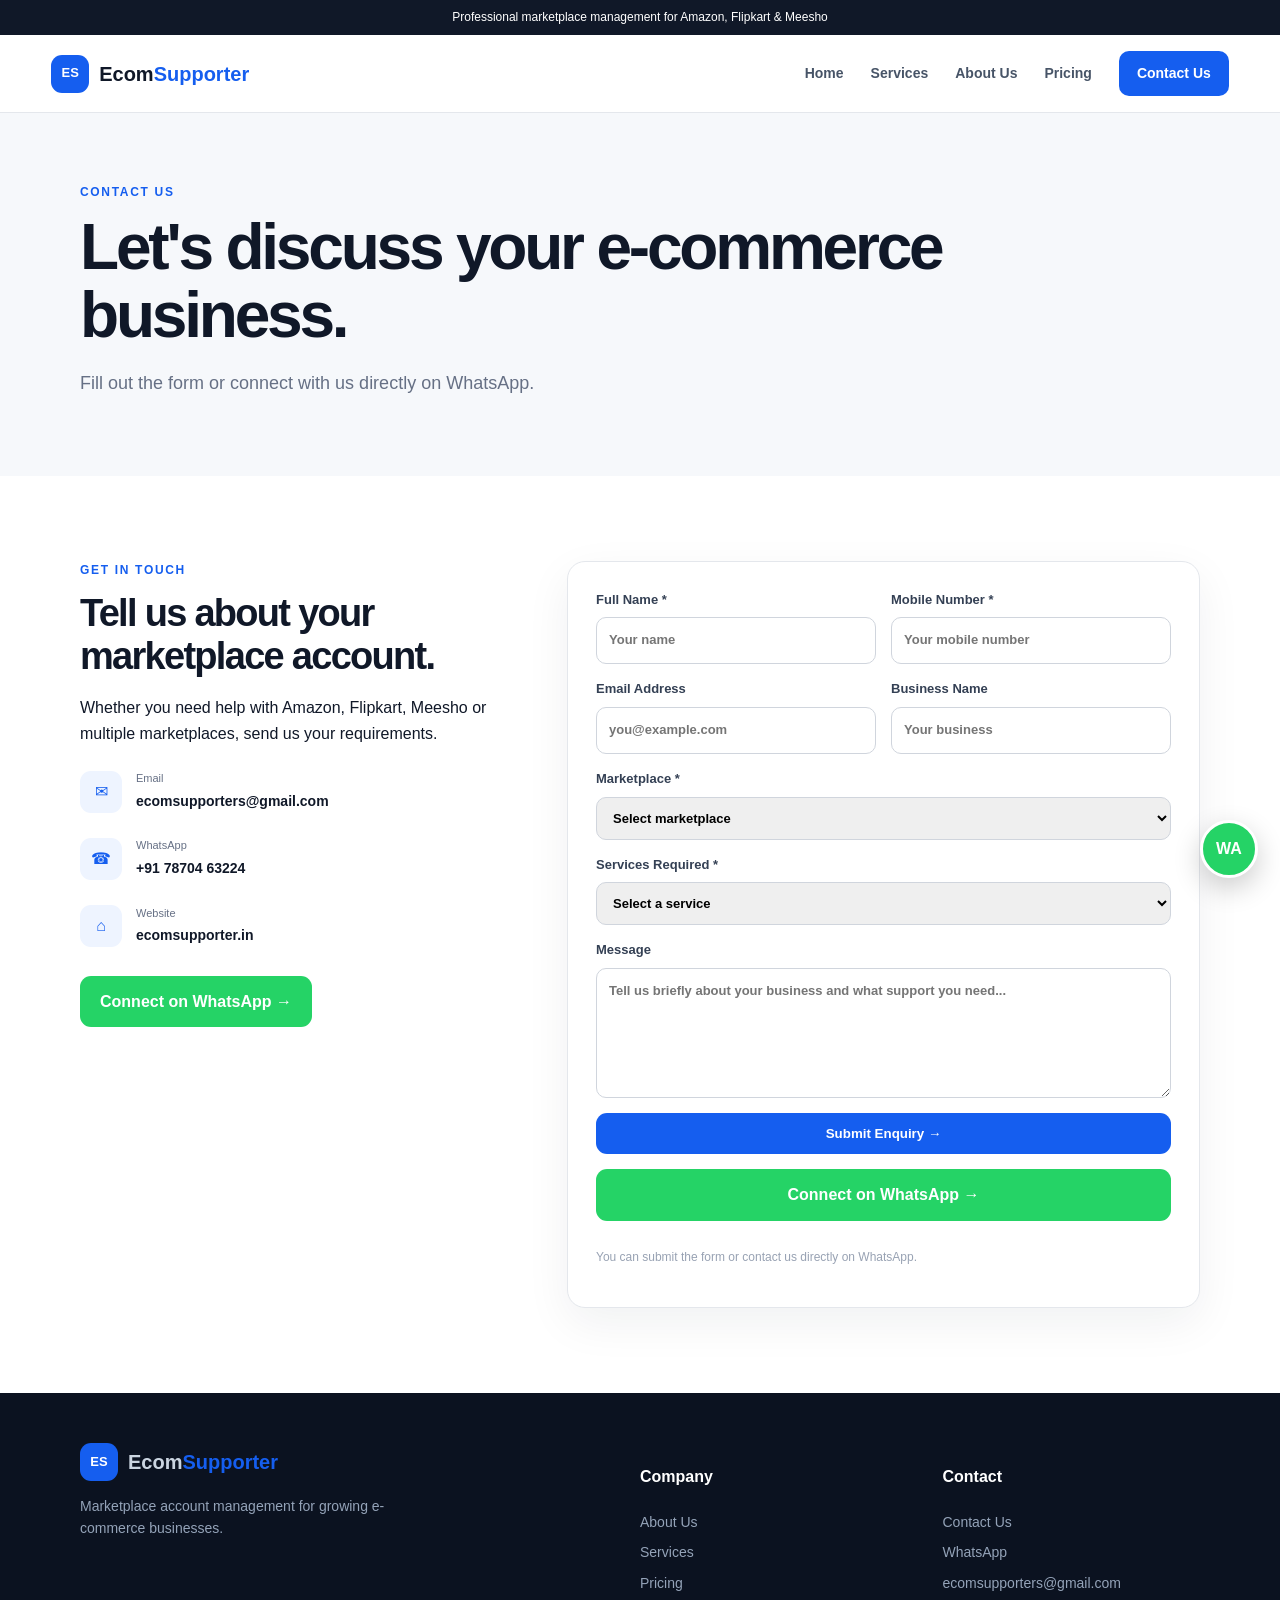
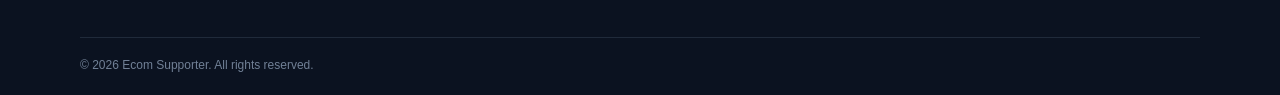
==== contact.html @ 0547b573 "Add contact page and enquiry form" ====
<!DOCTYPE html><html lang="en"><head><meta charset="UTF-8"><meta name="viewport" content="width=device-width,initial-scale=1"><title>Contact Us | Ecom Supporter</title><link rel="stylesheet" href="style.css"></head><body><div class="topbar">Professional marketplace management for Amazon, Flipkart & Meesho</div><header class="site-header"><a class="brand" href="index.html"><span class="brand-mark">ES</span><span>Ecom<span>Supporter</span></span></a><button class="menu-toggle">☰</button><nav class="nav"><a href="index.html">Home</a><a href="services.html">Services</a><a href="about.html">About Us</a><a href="pricing.html">Pricing</a><a class="active nav-cta" href="contact.html">Contact Us</a></nav></header><main><section class="page-hero"><div class="container"><div class="eyebrow">CONTACT US</div><h1>Let's discuss your e-commerce business.</h1><p>Fill out the form or connect with us directly on WhatsApp.</p></div></section><section class="section"><div class="container contact-grid"><div class="contact-info"><div class="eyebrow">GET IN TOUCH</div><h2>Tell us about your marketplace account.</h2><p>Whether you need help with Amazon, Flipkart, Meesho or multiple marketplaces, send us your requirements.</p><div class="contact-item"><span>✉</span><div><small>Email</small><strong>ecomsupporters@gmail.com</strong></div></div><div class="contact-item"><span>☎</span><div><small>WhatsApp</small><strong>+91 78704 63224</strong></div></div><div class="contact-item"><span>⌂</span><div><small>Website</small><strong>ecomsupporter.in</strong></div></div><a class="btn btn-whatsapp" style="margin-top:28px" href="https://wa.me/917870463224?text=Hello%20Ecom%20Supporter%2C%20I%20would%20like%20to%20discuss%20my%20e-commerce%20business." target="_blank">Connect on WhatsApp →</a></div><div class="form-card"><form action="https://formsubmit.co/ecomsupporters@gmail.com" method="POST"><input type="hidden" name="_subject" value="New Ecom Supporter Website Enquiry"><input type="hidden" name="_captcha" value="false"><input type="hidden" name="_template" value="table"><input type="hidden" name="_next" value="https://ecomsupporter.in/thank-you.html"><div class="form-row"><label>Full Name *<input type="text" name="name" required placeholder="Your name"></label><label>Mobile Number *<input type="tel" name="phone" required placeholder="Your mobile number"></label></div><div class="form-row"><label>Email Address<input type="email" name="email" placeholder="you@example.com"></label><label>Business Name<input type="text" name="business" placeholder="Your business"></label></div><label>Marketplace *<select name="marketplace" required><option value="">Select marketplace</option><option>Amazon</option><option>Flipkart</option><option>Meesho</option><option>Multiple Marketplaces</option></select></label><label>Services Required *<select name="service" required><option value="">Select a service</option><option>Account Management</option><option>Product Listing</option><option>Catalog Management</option><option>Inventory & Order Management</option><option>Account Health / Policy Support</option><option>Multiple Services</option><option>Other</option></select></label><label>Message<textarea name="message" required placeholder="Tell us briefly about your business and what support you need..."></textarea></label><button class="btn btn-primary full" type="submit">Submit Enquiry →</button><a class="btn btn-whatsapp full" href="https://wa.me/917870463224?text=Hello%20Ecom%20Supporter%2C%20I%20would%20like%20help%20with%20my%20e-commerce%20account." target="_blank">Connect on WhatsApp →</a><p class="form-note">You can submit the form or contact us directly on WhatsApp.</p></form></div></div></section></main><a class="floating-wa" href="https://wa.me/917870463224" target="_blank">WA</a><footer class="footer"><div class="container footer-grid"><div><a class="brand" href="index.html"><span class="brand-mark">ES</span><span>Ecom<span>Supporter</span></span></a><p>Marketplace account management for growing e-commerce businesses.</p></div><div><h4>Company</h4><a href="about.html">About Us</a><a href="services.html">Services</a><a href="pricing.html">Pricing</a></div><div><h4>Contact</h4><a href="contact.html">Contact Us</a><a href="https://wa.me/917870463224">WhatsApp</a><a href="mailto:ecomsupporters@gmail.com">ecomsupporters@gmail.com</a></div></div><div class="container copyright">© 2026 Ecom Supporter. All rights reserved.</div></footer><script src="script.js"></script></body></html>
---- style.css ----
*{box-sizing:border-box}body{margin:0;font-family:Arial,sans-serif;color:#101828;line-height:1.6}a{text-decoration:none;color:inherit}.container{width:min(1120px,92%);margin:auto}.topbar{background:#101828;color:#fff;text-align:center;font-size:12px;padding:8px}.site-header{height:78px;border-bottom:1px solid #e4e7ec;display:flex;align-items:center;justify-content:space-between;padding:0 4%;position:sticky;top:0;background:#fff;z-index:10}.brand{display:flex;align-items:center;gap:10px;font-size:20px;font-weight:800}.brand-mark{width:38px;height:38px;border-radius:11px;background:#155eef;color:#fff;display:grid;place-items:center;font-size:13px}.brand>span:last-child>span{color:#155eef}.nav{display:flex;gap:27px;align-items:center;font-size:14px;font-weight:700}.nav a{color:#475467}.nav a.active,.nav a:hover{color:#155eef}.nav-cta{background:#155eef!important;color:#fff!important;padding:11px 18px;border-radius:10px}.menu-toggle{display:none;border:0;background:none;font-size:24px}.hero{padding:90px 0;background:linear-gradient(135deg,#fbfcff,#eef4ff)}.hero-grid{display:grid;grid-template-columns:1.1fr .9fr;gap:65px;align-items:center}.eyebrow{font-size:12px;font-weight:800;letter-spacing:.14em;color:#155eef;margin-bottom:12px}.hero h1,.page-hero h1{font-size:clamp(42px,5vw,65px);line-height:1.05;letter-spacing:-.05em;margin:0 0 20px}.hero h1 span{color:#155eef}.hero-copy{font-size:18px;color:#667085}.hero-actions{display:flex;gap:12px;margin:28px 0}.btn{display:inline-flex;align-items:center;justify-content:center;border:0;border-radius:11px;padding:13px 20px;font-weight:750;cursor:pointer}.btn-primary{background:#155eef;color:#fff}.btn-whatsapp{background:#25d366;color:#fff}.btn-light{background:#fff;color:#101828}.hero-card,.service-card,.price-card,.value-card,.platform-block,.form-card{background:#fff;border:1px solid #e4e7ec;border-radius:18px;padding:28px;box-shadow:0 15px 45px #10182810}.dashboard-head{font-weight:750;padding-bottom:18px;border-bottom:1px solid #e4e7ec}.status-dot{display:inline-block;width:8px;height:8px;background:#12b76a;border-radius:50%;margin-right:8px}.mini-stat{display:flex;justify-content:space-between;padding:17px 0;border-bottom:1px solid #f0f2f5;color:#475467}.mini-stat strong{color:#12b76a}.growth-box{margin-top:18px;background:#eef4ff;border-radius:14px;padding:17px}.growth-box span{display:block;color:#155eef;font-size:12px;font-weight:700}.trust-row{display:flex;gap:25px;margin-top:32px}.trust-row div{border-left:2px solid #dbe5ff;padding-left:12px}.trust-row strong,.trust-row small{display:block}.trust-row small{color:#667085;font-size:11px}.section{padding:85px 0}.light{background:#f6f8fb}.section-heading{max-width:720px;margin-bottom:42px}.centered{text-align:center;margin-left:auto;margin-right:auto}.section h2{font-size:clamp(30px,4vw,44px);line-height:1.12;letter-spacing:-.045em;margin:0 0 15px}.section-heading p,.service-card p,.two-col p,.value-card p{color:#667085}.service-grid,.pricing-grid,.value-grid{display:grid;grid-template-columns:repeat(3,1fr);gap:20px}.icon,.platform-logo{width:50px;height:50px;border-radius:13px;background:#eef4ff;color:#155eef;display:grid;place-items:center;font-size:12px;font-weight:900}.service-card h3{font-size:22px;margin:18px 0 8px}.service-card a,.text-link{color:#155eef;font-weight:750;font-size:14px}.two-col{display:grid;grid-template-columns:1fr 1fr;gap:75px;align-items:center}.check-list{display:grid;gap:18px}.check-list>div{display:flex;gap:13px}.check-list>div>span{width:28px;height:28px;flex:none;background:#e9f8ef;color:#079455;border-radius:50%;display:grid;place-items:center;font-weight:900}.check-list p{margin:3px 0;color:#667085;font-size:14px}.cta-section{padding:65px 0}.cta-box{background:#101828;color:#fff;border-radius:23px;padding:45px 52px;display:flex;align-items:center;justify-content:space-between;gap:30px}.cta-box h2{font-size:34px;line-height:1.15;margin:0 0 8px}.cta-box p{color:#b9c3d3;margin:0}.page-hero{padding:70px 0 60px;background:#f6f8fb}.page-hero p{font-size:18px;color:#667085;max-width:700px}.platform-block{margin-bottom:20px}.platform-title{display:flex;gap:16px;align-items:center;margin-bottom:25px}.platform-title h2{margin:0;font-size:28px}.service-list{display:grid;grid-template-columns:repeat(3,1fr);gap:10px}.service-list div{background:#f6f8fb;padding:13px;border-radius:10px;font-size:14px;font-weight:600}.about-panel{text-align:center;background:#eef4ff;border-radius:22px;padding:50px}.big-mark{width:90px;height:90px;background:#155eef;color:#fff;border-radius:24px;display:grid;place-items:center;margin:auto;font-size:25px;font-weight:900}.value-card span{color:#155eef;font-size:12px;font-weight:900}.value-card h3{font-size:22px}.price-card{position:relative}.price-card.featured{border:2px solid #155eef}.popular{position:absolute;right:18px;top:18px;background:#eaf0ff;color:#155eef;font-size:10px;font-weight:900;padding:5px 9px;border-radius:20px}.price-card h2{font-size:27px;margin:18px 0 3px}.price{font-size:36px;font-weight:850;margin:0 0 18px}.price span{font-size:13px;color:#667085;font-weight:500}.price-card ul{list-style:none;padding:0}.price-card li{padding:9px 0;border-top:1px solid #f0f2f5;color:#475467;font-size:14px}.price-card li:before{content:'✓';color:#12b76a;font-weight:900;margin-right:8px}.full{width:100%}.pricing-note,.form-note{color:#98a2b3;font-size:12px}.contact-grid{display:grid;grid-template-columns:.8fr 1.2fr;gap:65px}.contact-info h2{font-size:38px;line-height:1.15;margin:0 0 14px}.contact-item{display:flex;gap:14px;align-items:center;margin-top:24px}.contact-item>span{width:42px;height:42px;background:#eef4ff;color:#155eef;border-radius:11px;display:grid;place-items:center}.contact-item small{display:block;color:#667085;font-size:11px}.contact-item strong{font-size:14px}form{display:grid;gap:15px}label{font-size:13px;font-weight:700;color:#344054}input,select,textarea{width:100%;display:block;margin-top:7px;padding:12px;border:1px solid #d0d5dd;border-radius:10px;font:inherit}textarea{min-height:130px;resize:vertical}.form-row{display:grid;grid-template-columns:1fr 1fr;gap:15px}.footer{background:#0b1220;color:#cbd5e1;padding:50px 0 20px}.footer-grid{display:grid;grid-template-columns:2fr 1fr 1fr;gap:45px}.footer h4{color:#fff}.footer-grid>div>a:not(.brand){display:block;margin:8px 0;color:#94a3b8;font-size:14px}.footer p{color:#94a3b8;font-size:14px;max-width:330px}.copyright{border-top:1px solid #202a3a;margin-top:35px;padding-top:18px;color:#718096;font-size:12px}.floating-wa{position:fixed;right:22px;bottom:22px;width:58px;height:58px;border-radius:50%;background:#25d366;color:#fff;display:grid;place-items:center;font-weight:900;box-shadow:0 10px 28px #0003;z-index:50;border:3px solid #fff}.thankyou{text-align:center;padding:120px 0}.success-icon{width:72px;height:72px;background:#e9f8ef;color:#079455;border-radius:50%;display:grid;place-items:center;margin:auto;font-size:30px;font-weight:900}.thankyou h1{font-size:48px}@media(max-width:800px){.site-header{padding:0 4%}.menu-toggle{display:block}.nav{display:none;position:absolute;top:78px;left:0;right:0;background:#fff;padding:15px 5%;flex-direction:column;align-items:stretch;border-bottom:1px solid #e4e7ec}.nav.open{display:flex}.nav a{padding:10px}.hero-grid,.two-col,.contact-grid{grid-template-columns:1fr}.service-grid,.pricing-grid,.value-grid{grid-template-columns:1fr}.service-list{grid-template-columns:1fr 1fr}.hero{padding:55px 0}.hero-actions{flex-wrap:wrap}.cta-box{display:block;padding:35px 25px}.cta-box .btn{margin-top:22px}.footer-grid{grid-template-columns:1fr 1fr}.form-row{grid-template-columns:1fr}}@media(max-width:500px){.hero h1,.page-hero h1{font-size:38px}.service-list,.footer-grid{grid-template-columns:1fr}.hero-actions{flex-direction:column}.hero-actions .btn{width:100%}.section{padding:65px 0}.contact-info h2{font-size:31px}.form-card{padding:22px}}
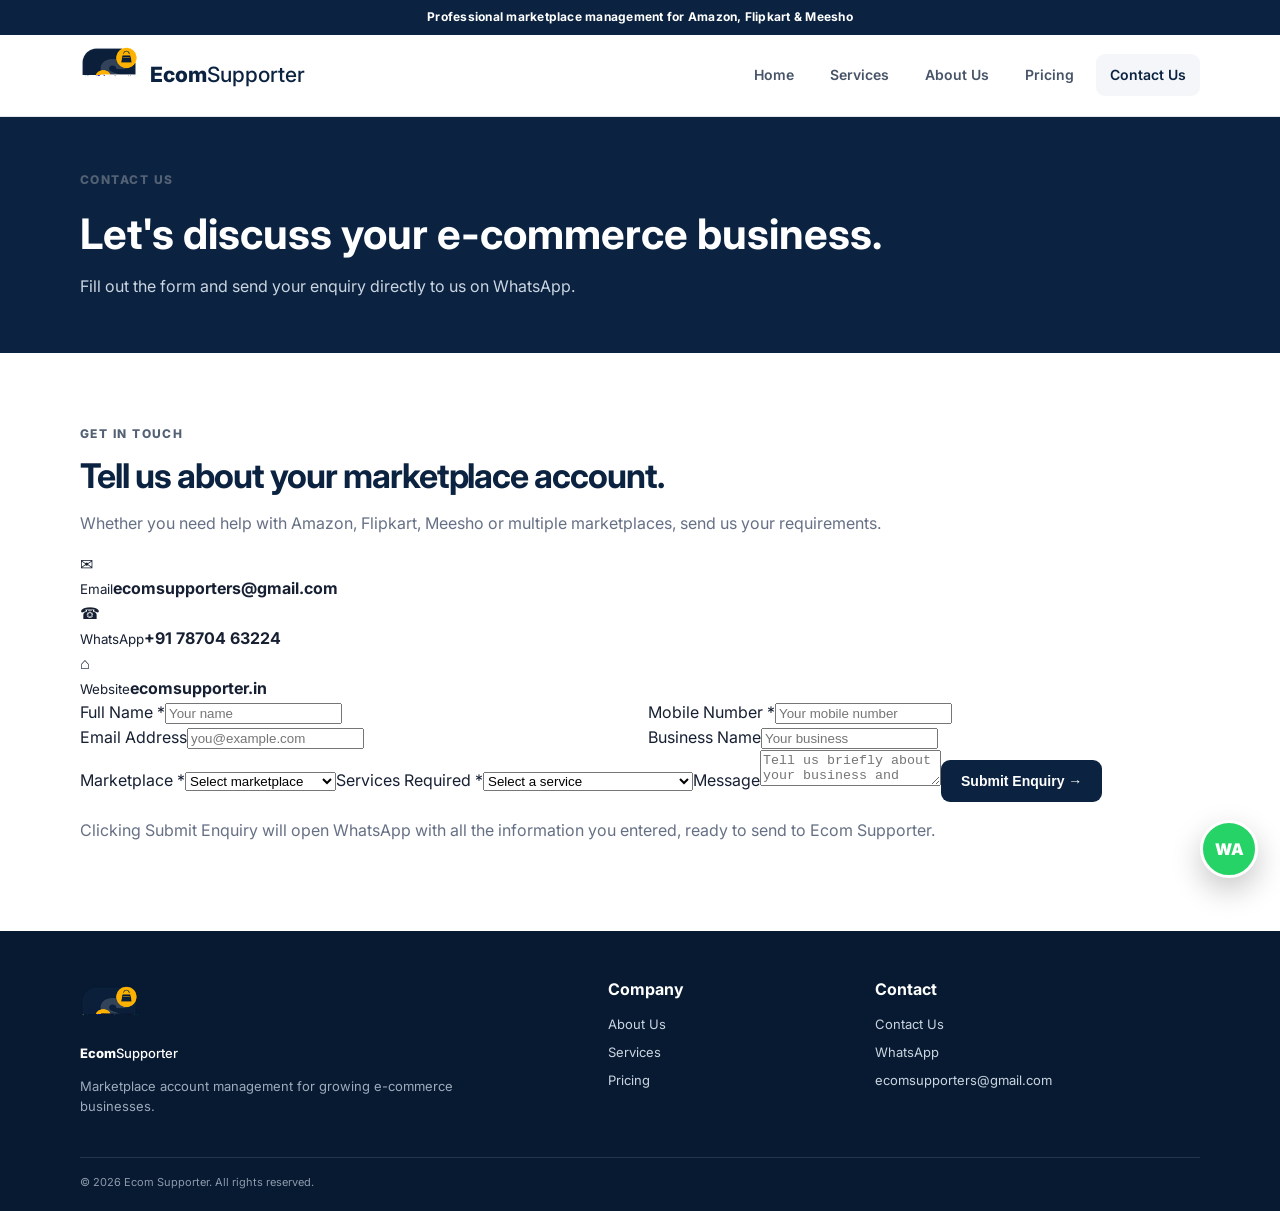
==== commit 80722546: "Fix contact enquiry to send form details via WhatsApp" ====
--- a/contact.html
+++ b/contact.html
@@ -1 +1 @@
-<!DOCTYPE html><html lang="en"><head><meta charset="UTF-8"><meta name="viewport" content="width=device-width,initial-scale=1"><title>Contact Us | Ecom Supporter</title><link rel="stylesheet" href="style.css"></head><body><div class="topbar">Professional marketplace management for Amazon, Flipkart & Meesho</div><header class="site-header"><a class="brand" href="index.html"><span class="brand-mark">ES</span><span>Ecom<span>Supporter</span></span></a><button class="menu-toggle">☰</button><nav class="nav"><a href="index.html">Home</a><a href="services.html">Services</a><a href="about.html">About Us</a><a href="pricing.html">Pricing</a><a class="active nav-cta" href="contact.html">Contact Us</a></nav></header><main><section class="page-hero"><div class="container"><div class="eyebrow">CONTACT US</div><h1>Let's discuss your e-commerce business.</h1><p>Fill out the form or connect with us directly on WhatsApp.</p></div></section><section class="section"><div class="container contact-grid"><div class="contact-info"><div class="eyebrow">GET IN TOUCH</div><h2>Tell us about your marketplace account.</h2><p>Whether you need help with Amazon, Flipkart, Meesho or multiple marketplaces, send us your requirements.</p><div class="contact-item"><span>✉</span><div><small>Email</small><strong>ecomsupporters@gmail.com</strong></div></div><div class="contact-item"><span>☎</span><div><small>WhatsApp</small><strong>+91 78704 63224</strong></div></div><div class="contact-item"><span>⌂</span><div><small>Website</small><strong>ecomsupporter.in</strong></div></div><a class="btn btn-whatsapp" style="margin-top:28px" href="https://wa.me/917870463224?text=Hello%20Ecom%20Supporter%2C%20I%20would%20like%20to%20discuss%20my%20e-commerce%20business." target="_blank">Connect on WhatsApp →</a></div><div class="form-card"><form action="https://formsubmit.co/ecomsupporters@gmail.com" method="POST"><input type="hidden" name="_subject" value="New Ecom Supporter Website Enquiry"><input type="hidden" name="_captcha" value="false"><input type="hidden" name="_template" value="table"><input type="hidden" name="_next" value="https://ecomsupporter.in/thank-you.html"><div class="form-row"><label>Full Name *<input type="text" name="name" required placeholder="Your name"></label><label>Mobile Number *<input type="tel" name="phone" required placeholder="Your mobile number"></label></div><div class="form-row"><label>Email Address<input type="email" name="email" placeholder="you@example.com"></label><label>Business Name<input type="text" name="business" placeholder="Your business"></label></div><label>Marketplace *<select name="marketplace" required><option value="">Select marketplace</option><option>Amazon</option><option>Flipkart</option><option>Meesho</option><option>Multiple Marketplaces</option></select></label><label>Services Required *<select name="service" required><option value="">Select a service</option><option>Account Management</option><option>Product Listing</option><option>Catalog Management</option><option>Inventory & Order Management</option><option>Account Health / Policy Support</option><option>Multiple Services</option><option>Other</option></select></label><label>Message<textarea name="message" required placeholder="Tell us briefly about your business and what support you need..."></textarea></label><button class="btn btn-primary full" type="submit">Submit Enquiry →</button><a class="btn btn-whatsapp full" href="https://wa.me/917870463224?text=Hello%20Ecom%20Supporter%2C%20I%20would%20like%20help%20with%20my%20e-commerce%20account." target="_blank">Connect on WhatsApp →</a><p class="form-note">You can submit the form or contact us directly on WhatsApp.</p></form></div></div></section></main><a class="floating-wa" href="https://wa.me/917870463224" target="_blank">WA</a><footer class="footer"><div class="container footer-grid"><div><a class="brand" href="index.html"><span class="brand-mark">ES</span><span>Ecom<span>Supporter</span></span></a><p>Marketplace account management for growing e-commerce businesses.</p></div><div><h4>Company</h4><a href="about.html">About Us</a><a href="services.html">Services</a><a href="pricing.html">Pricing</a></div><div><h4>Contact</h4><a href="contact.html">Contact Us</a><a href="https://wa.me/917870463224">WhatsApp</a><a href="mailto:ecomsupporters@gmail.com">ecomsupporters@gmail.com</a></div></div><div class="container copyright">© 2026 Ecom Supporter. All rights reserved.</div></footer><script src="script.js"></script></body></html>+<!DOCTYPE html><html lang="en"><head><meta charset="UTF-8"><meta name="viewport" content="width=device-width,initial-scale=1"><title>Contact Us | Ecom Supporter</title><link rel="stylesheet" href="style.css"></head><body><div class="topbar">Professional marketplace management for Amazon, Flipkart & Meesho</div><header class="site-header"><a class="brand" href="index.html"><span class="brand-mark">ES</span><span>Ecom<span>Supporter</span></span></a><button class="menu-toggle">☰</button><nav class="nav"><a href="index.html">Home</a><a href="services.html">Services</a><a href="about.html">About Us</a><a href="pricing.html">Pricing</a><a class="active nav-cta" href="contact.html">Contact Us</a></nav></header><main><section class="page-hero"><div class="container"><div class="eyebrow">CONTACT US</div><h1>Let's discuss your e-commerce business.</h1><p>Fill out the form and send your enquiry directly to us on WhatsApp.</p></div></section><section class="section"><div class="container contact-grid"><div class="contact-info"><div class="eyebrow">GET IN TOUCH</div><h2>Tell us about your marketplace account.</h2><p>Whether you need help with Amazon, Flipkart, Meesho or multiple marketplaces, send us your requirements.</p><div class="contact-item"><span>✉</span><div><small>Email</small><strong>ecomsupporters@gmail.com</strong></div></div><div class="contact-item"><span>☎</span><div><small>WhatsApp</small><strong>+91 78704 63224</strong></div></div><div class="contact-item"><span>⌂</span><div><small>Website</small><strong>ecomsupporter.in</strong></div></div></div><div class="form-card"><form id="enquiryForm"><div class="form-row"><label>Full Name *<input type="text" name="name" required placeholder="Your name"></label><label>Mobile Number *<input type="tel" name="phone" required placeholder="Your mobile number"></label></div><div class="form-row"><label>Email Address<input type="email" name="email" placeholder="you@example.com"></label><label>Business Name<input type="text" name="business" placeholder="Your business"></label></div><label>Marketplace *<select name="marketplace" required><option value="">Select marketplace</option><option>Amazon</option><option>Flipkart</option><option>Meesho</option><option>Multiple Marketplaces</option></select></label><label>Services Required *<select name="service" required><option value="">Select a service</option><option>Account Management</option><option>Product Listing</option><option>Catalog Management</option><option>Inventory & Order Management</option><option>Account Health / Policy Support</option><option>Multiple Services</option><option>Other</option></select></label><label>Message<textarea name="message" required placeholder="Tell us briefly about your business and what support you need..."></textarea></label><button class="btn btn-primary full" type="submit">Submit Enquiry →</button><p class="form-note">Clicking Submit Enquiry will open WhatsApp with all the information you entered, ready to send to Ecom Supporter.</p><p id="formStatus" class="form-status" aria-live="polite"></p></form></div></div></section></main><a class="floating-wa" href="https://wa.me/917870463224" target="_blank" rel="noopener">WA</a><footer class="footer"><div class="container footer-grid"><div><a class="brand" href="index.html"><span class="brand-mark">ES</span><span>Ecom<span>Supporter</span></span></a><p>Marketplace account management for growing e-commerce businesses.</p></div><div><h4>Company</h4><a href="about.html">About Us</a><a href="services.html">Services</a><a href="pricing.html">Pricing</a></div><div><h4>Contact</h4><a href="contact.html">Contact Us</a><a href="https://wa.me/917870463224">WhatsApp</a><a href="mailto:ecomsupporters@gmail.com">ecomsupporters@gmail.com</a></div></div><div class="container copyright">© 2026 Ecom Supporter. All rights reserved.</div></footer><script src="script.js"></script></body></html>
--- a/style.css
+++ b/style.css
@@ -1 +1,4 @@
-*{box-sizing:border-box}body{margin:0;font-family:Arial,sans-serif;color:#101828;line-height:1.6}a{text-decoration:none;color:inherit}.container{width:min(1120px,92%);margin:auto}.topbar{background:#101828;color:#fff;text-align:center;font-size:12px;padding:8px}.site-header{height:78px;border-bottom:1px solid #e4e7ec;display:flex;align-items:center;justify-content:space-between;padding:0 4%;position:sticky;top:0;background:#fff;z-index:10}.brand{display:flex;align-items:center;gap:10px;font-size:20px;font-weight:800}.brand-mark{width:38px;height:38px;border-radius:11px;background:#155eef;color:#fff;display:grid;place-items:center;font-size:13px}.brand>span:last-child>span{color:#155eef}.nav{display:flex;gap:27px;align-items:center;font-size:14px;font-weight:700}.nav a{color:#475467}.nav a.active,.nav a:hover{color:#155eef}.nav-cta{background:#155eef!important;color:#fff!important;padding:11px 18px;border-radius:10px}.menu-toggle{display:none;border:0;background:none;font-size:24px}.hero{padding:90px 0;background:linear-gradient(135deg,#fbfcff,#eef4ff)}.hero-grid{display:grid;grid-template-columns:1.1fr .9fr;gap:65px;align-items:center}.eyebrow{font-size:12px;font-weight:800;letter-spacing:.14em;color:#155eef;margin-bottom:12px}.hero h1,.page-hero h1{font-size:clamp(42px,5vw,65px);line-height:1.05;letter-spacing:-.05em;margin:0 0 20px}.hero h1 span{color:#155eef}.hero-copy{font-size:18px;color:#667085}.hero-actions{display:flex;gap:12px;margin:28px 0}.btn{display:inline-flex;align-items:center;justify-content:center;border:0;border-radius:11px;padding:13px 20px;font-weight:750;cursor:pointer}.btn-primary{background:#155eef;color:#fff}.btn-whatsapp{background:#25d366;color:#fff}.btn-light{background:#fff;color:#101828}.hero-card,.service-card,.price-card,.value-card,.platform-block,.form-card{background:#fff;border:1px solid #e4e7ec;border-radius:18px;padding:28px;box-shadow:0 15px 45px #10182810}.dashboard-head{font-weight:750;padding-bottom:18px;border-bottom:1px solid #e4e7ec}.status-dot{display:inline-block;width:8px;height:8px;background:#12b76a;border-radius:50%;margin-right:8px}.mini-stat{display:flex;justify-content:space-between;padding:17px 0;border-bottom:1px solid #f0f2f5;color:#475467}.mini-stat strong{color:#12b76a}.growth-box{margin-top:18px;background:#eef4ff;border-radius:14px;padding:17px}.growth-box span{display:block;color:#155eef;font-size:12px;font-weight:700}.trust-row{display:flex;gap:25px;margin-top:32px}.trust-row div{border-left:2px solid #dbe5ff;padding-left:12px}.trust-row strong,.trust-row small{display:block}.trust-row small{color:#667085;font-size:11px}.section{padding:85px 0}.light{background:#f6f8fb}.section-heading{max-width:720px;margin-bottom:42px}.centered{text-align:center;margin-left:auto;margin-right:auto}.section h2{font-size:clamp(30px,4vw,44px);line-height:1.12;letter-spacing:-.045em;margin:0 0 15px}.section-heading p,.service-card p,.two-col p,.value-card p{color:#667085}.service-grid,.pricing-grid,.value-grid{display:grid;grid-template-columns:repeat(3,1fr);gap:20px}.icon,.platform-logo{width:50px;height:50px;border-radius:13px;background:#eef4ff;color:#155eef;display:grid;place-items:center;font-size:12px;font-weight:900}.service-card h3{font-size:22px;margin:18px 0 8px}.service-card a,.text-link{color:#155eef;font-weight:750;font-size:14px}.two-col{display:grid;grid-template-columns:1fr 1fr;gap:75px;align-items:center}.check-list{display:grid;gap:18px}.check-list>div{display:flex;gap:13px}.check-list>div>span{width:28px;height:28px;flex:none;background:#e9f8ef;color:#079455;border-radius:50%;display:grid;place-items:center;font-weight:900}.check-list p{margin:3px 0;color:#667085;font-size:14px}.cta-section{padding:65px 0}.cta-box{background:#101828;color:#fff;border-radius:23px;padding:45px 52px;display:flex;align-items:center;justify-content:space-between;gap:30px}.cta-box h2{font-size:34px;line-height:1.15;margin:0 0 8px}.cta-box p{color:#b9c3d3;margin:0}.page-hero{padding:70px 0 60px;background:#f6f8fb}.page-hero p{font-size:18px;color:#667085;max-width:700px}.platform-block{margin-bottom:20px}.platform-title{display:flex;gap:16px;align-items:center;margin-bottom:25px}.platform-title h2{margin:0;font-size:28px}.service-list{display:grid;grid-template-columns:repeat(3,1fr);gap:10px}.service-list div{background:#f6f8fb;padding:13px;border-radius:10px;font-size:14px;font-weight:600}.about-panel{text-align:center;background:#eef4ff;border-radius:22px;padding:50px}.big-mark{width:90px;height:90px;background:#155eef;color:#fff;border-radius:24px;display:grid;place-items:center;margin:auto;font-size:25px;font-weight:900}.value-card span{color:#155eef;font-size:12px;font-weight:900}.value-card h3{font-size:22px}.price-card{position:relative}.price-card.featured{border:2px solid #155eef}.popular{position:absolute;right:18px;top:18px;background:#eaf0ff;color:#155eef;font-size:10px;font-weight:900;padding:5px 9px;border-radius:20px}.price-card h2{font-size:27px;margin:18px 0 3px}.price{font-size:36px;font-weight:850;margin:0 0 18px}.price span{font-size:13px;color:#667085;font-weight:500}.price-card ul{list-style:none;padding:0}.price-card li{padding:9px 0;border-top:1px solid #f0f2f5;color:#475467;font-size:14px}.price-card li:before{content:'✓';color:#12b76a;font-weight:900;margin-right:8px}.full{width:100%}.pricing-note,.form-note{color:#98a2b3;font-size:12px}.contact-grid{display:grid;grid-template-columns:.8fr 1.2fr;gap:65px}.contact-info h2{font-size:38px;line-height:1.15;margin:0 0 14px}.contact-item{display:flex;gap:14px;align-items:center;margin-top:24px}.contact-item>span{width:42px;height:42px;background:#eef4ff;color:#155eef;border-radius:11px;display:grid;place-items:center}.contact-item small{display:block;color:#667085;font-size:11px}.contact-item strong{font-size:14px}form{display:grid;gap:15px}label{font-size:13px;font-weight:700;color:#344054}input,select,textarea{width:100%;display:block;margin-top:7px;padding:12px;border:1px solid #d0d5dd;border-radius:10px;font:inherit}textarea{min-height:130px;resize:vertical}.form-row{display:grid;grid-template-columns:1fr 1fr;gap:15px}.footer{background:#0b1220;color:#cbd5e1;padding:50px 0 20px}.footer-grid{display:grid;grid-template-columns:2fr 1fr 1fr;gap:45px}.footer h4{color:#fff}.footer-grid>div>a:not(.brand){display:block;margin:8px 0;color:#94a3b8;font-size:14px}.footer p{color:#94a3b8;font-size:14px;max-width:330px}.copyright{border-top:1px solid #202a3a;margin-top:35px;padding-top:18px;color:#718096;font-size:12px}.floating-wa{position:fixed;right:22px;bottom:22px;width:58px;height:58px;border-radius:50%;background:#25d366;color:#fff;display:grid;place-items:center;font-weight:900;box-shadow:0 10px 28px #0003;z-index:50;border:3px solid #fff}.thankyou{text-align:center;padding:120px 0}.success-icon{width:72px;height:72px;background:#e9f8ef;color:#079455;border-radius:50%;display:grid;place-items:center;margin:auto;font-size:30px;font-weight:900}.thankyou h1{font-size:48px}@media(max-width:800px){.site-header{padding:0 4%}.menu-toggle{display:block}.nav{display:none;position:absolute;top:78px;left:0;right:0;background:#fff;padding:15px 5%;flex-direction:column;align-items:stretch;border-bottom:1px solid #e4e7ec}.nav.open{display:flex}.nav a{padding:10px}.hero-grid,.two-col,.contact-grid{grid-template-columns:1fr}.service-grid,.pricing-grid,.value-grid{grid-template-columns:1fr}.service-list{grid-template-columns:1fr 1fr}.hero{padding:55px 0}.hero-actions{flex-wrap:wrap}.cta-box{display:block;padding:35px 25px}.cta-box .btn{margin-top:22px}.footer-grid{grid-template-columns:1fr 1fr}.form-row{grid-template-columns:1fr}}@media(max-width:500px){.hero h1,.page-hero h1{font-size:38px}.service-list,.footer-grid{grid-template-columns:1fr}.hero-actions{flex-direction:column}.hero-actions .btn{width:100%}.section{padding:65px 0}.contact-info h2{font-size:31px}.form-card{padding:22px}}+@import url('https://fonts.googleapis.com/css2?family=Inter:wght@400;500;600;700;800&display=swap');
+:root{--navy:#0b2341;--navy2:#122e51;--orange:#ffb000;--blue:#2877e8;--magenta:#a91d88;--ink:#172033;--muted:#667085;--light:#f4f6fa;--line:#e5e7eb;--white:#fff}*{box-sizing:border-box}html{scroll-behavior:smooth}body{margin:0;font-family:Inter,Arial,sans-serif;color:var(--ink);background:#fff;line-height:1.55}a{text-decoration:none;color:inherit}.container{width:min(1120px,calc(100% - 36px));margin:auto}.topbar{background:var(--navy);color:#fff;text-align:center;padding:8px 16px;font-size:12px;font-weight:700;letter-spacing:.02em}.site-header{height:82px;background:#fff;border-bottom:1px solid var(--line);display:flex;align-items:center;justify-content:space-between;padding:0 max(18px,calc((100vw - 1120px)/2));position:sticky;top:0;z-index:20}.brand{display:flex;align-items:center;gap:12px;font-weight:800;font-size:21px;color:var(--navy)}.brand>span:last-child>span{font-weight:500}.brand-mark{width:58px;height:58px;border-radius:13px;background:url('ecom-supporter-icon.png') center/cover no-repeat;font-size:0;display:block;flex:0 0 auto}.nav{display:flex;align-items:center;gap:8px}.nav a{padding:10px 14px;border-radius:9px;font-size:14px;font-weight:600;color:#475467}.nav a:hover,.nav a.active{color:var(--navy);background:#f4f6fa}.nav .nav-cta{background:var(--navy);color:#fff}.nav .nav-cta:hover{background:var(--navy2);color:#fff}.menu-toggle{display:none;background:none;border:0;font-size:25px}.hero{background:linear-gradient(180deg,#fff,#f7f9fc);padding:72px 0 58px;border-bottom:1px solid var(--line)}.hero-grid{display:grid;grid-template-columns:1.15fr .85fr;gap:60px;align-items:center}.eyebrow{font-size:12px;font-weight:800;letter-spacing:.12em;color:#536174;margin-bottom:12px}.hero h1{font-size:clamp(38px,5vw,62px);line-height:1.05;letter-spacing:-.045em;margin:0;color:var(--navy)}.hero h1 span{color:var(--orange)}.hero-copy,.hero p{font-size:17px;color:var(--muted);max-width:680px;margin:22px 0 28px}.hero-actions{display:flex;gap:12px;flex-wrap:wrap}.btn{display:inline-flex;align-items:center;justify-content:center;border:0;border-radius:9px;padding:13px 20px;font-weight:800;font-size:14px;cursor:pointer}.btn-primary{background:var(--navy);color:#fff}.btn-primary:hover{background:var(--navy2)}.btn-whatsapp{background:#25d366;color:#fff}.btn-light{background:#fff;color:var(--navy)}.text-link{font-weight:800;color:var(--navy)}.hero-card{background:#fff;border:1px solid #dfe4eb;border-radius:18px;padding:24px;box-shadow:0 18px 45px rgba(11,35,65,.1)}.dashboard-head{font-weight:800;color:var(--navy);padding-bottom:12px}.status-dot{display:inline-block;width:8px;height:8px;background:#25d366;border-radius:50%;margin-right:7px}.mini-stat{display:flex;justify-content:space-between;align-items:center;border-bottom:1px solid #edf0f4;padding:14px 0;font-size:14px}.mini-stat strong{color:var(--blue)}.growth-box{margin-top:18px;border-radius:12px;background:var(--navy);color:#fff;padding:18px}.growth-box span{display:block;opacity:.75;font-size:12px}.growth-box strong{font-size:17px}.trust-row{display:flex;gap:25px;margin-top:34px}.trust-row strong{display:block;color:var(--navy);font-size:14px}.trust-row small{color:#7a8596;font-size:11px}.section{padding:72px 0}.section.light{background:var(--light)}.section-heading{max-width:760px;margin:0 auto 36px}.section-heading.centered{text-align:center}.section-heading h2,.section h2{font-size:34px;line-height:1.15;letter-spacing:-.03em;color:var(--navy);margin:0 0 12px}.section-heading p,.section p{color:var(--muted)}.service-grid{display:grid;grid-template-columns:repeat(3,1fr);gap:22px}.service-card{background:#fff;border:1px solid #dfe3e9;border-radius:15px;padding:24px;position:relative;overflow:hidden;box-shadow:0 8px 24px rgba(16,24,40,.04)}.service-card:before{content:"";position:absolute;left:0;right:0;top:0;height:5px;background:var(--orange)}.service-card:nth-child(2):before{background:var(--blue)}.service-card:nth-child(3):before{background:var(--magenta)}.service-card .icon{width:44px;height:44px;border-radius:50%;display:grid;place-items:center;background:#1d2735;color:#fff;font-weight:800;margin-bottom:18px}.service-card:nth-child(2) .icon{background:#244c9d}.service-card:nth-child(3) .icon{background:#7f176b}.service-card h3{margin:0 0 10px;color:var(--navy);font-size:17px}.service-card p{font-size:13px}.service-card a{display:inline-block;margin-top:12px;font-size:13px;font-weight:800;color:var(--navy)}.two-col{display:grid;grid-template-columns:1fr 1fr;gap:70px;align-items:start}.check-list>div{display:flex;gap:14px;padding:16px 0;border-bottom:1px solid var(--line)}.check-list>div>span{width:30px;height:30px;border-radius:50%;display:grid;place-items:center;background:#eef4ff;color:var(--blue);font-weight:900;flex:0 0 auto}.check-list strong{color:var(--navy)}.check-list p{margin:3px 0 0;font-size:13px}.cta-section{padding:48px 0;background:var(--light)}.cta-box{background:var(--navy);color:#fff;border-radius:16px;padding:30px;display:flex;align-items:center;justify-content:space-between;gap:25px;position:relative;overflow:hidden}.cta-box:after{content:"";position:absolute;bottom:0;left:0;right:0;height:7px;background:linear-gradient(90deg,var(--orange) 0 33%,var(--blue) 33% 66%,var(--magenta) 66%)}.cta-box h2{color:#fff;margin:0 0 6px}.cta-box p{color:#d5ddea;margin:0}.page-hero{background:var(--navy);color:#fff;padding:54px 0}.page-hero h1{font-size:42px;margin:0 0 8px}.page-hero p{color:#cbd5e1;max-width:700px;margin:0}.platform-block{background:#fff;border:1px solid #dfe3e9;border-radius:15px;padding:28px;margin-bottom:20px;box-shadow:0 8px 24px rgba(16,24,40,.04)}.platform-title{display:flex;align-items:center;gap:16px;margin-bottom:22px}.platform-logo{width:50px;height:50px;border-radius:50%;background:#1d2735;color:#fff;display:grid;place-items:center;font-weight:800}.platform-block:nth-child(2) .platform-logo{background:#244c9d}.platform-block:nth-child(3) .platform-logo{background:#7f176b}.platform-title h2{margin:0;font-size:24px}.service-list{display:grid;grid-template-columns:repeat(3,1fr);gap:10px}.service-list div{padding:11px 13px;border-radius:8px;background:#f7f8fa;font-size:13px}.footer{background:#071a31;color:#d9e1ec;padding:46px 0 20px}.footer-grid{display:grid;grid-template-columns:1.5fr .7fr 1fr;gap:40px}.footer .brand{color:#fff}.footer h4{margin:0 0 12px;color:#fff}.footer a{display:block;font-size:13px;margin:8px 0;color:#cbd5e1}.footer p{font-size:13px;color:#9eabbc;max-width:400px}.copyright{border-top:1px solid rgba(255,255,255,.12);margin-top:28px;padding-top:16px;font-size:11px;color:#8e9aac}.floating-wa{position:fixed;right:22px;bottom:22px;width:58px;height:58px;border-radius:50%;display:grid;place-items:center;background:#25d366;color:#fff;font-weight:900;box-shadow:0 12px 30px rgba(0,0,0,.22);z-index:50;border:3px solid #fff}.form-wrap,.contact-form{max-width:780px;margin:auto;background:#fff;border:1px solid var(--line);border-radius:16px;padding:28px;box-shadow:0 12px 35px rgba(16,24,40,.06)}.form-group{margin-bottom:16px}.form-group label{display:block;font-size:12px;font-weight:800;color:#344054;margin-bottom:7px}.form-group input,.form-group select,.form-group textarea,.contact-form input,.contact-form select,.contact-form textarea{width:100%;padding:12px 13px;border:1px solid #d0d5dd;border-radius:8px;font:inherit;font-size:14px}.form-row{display:grid;grid-template-columns:1fr 1fr;gap:16px}.contact-form button{width:100%}.note{font-size:12px;color:#667085;text-align:center}.contact-intro{background:var(--navy);color:#fff;border-radius:16px;padding:28px;margin-bottom:24px}.contact-intro p{color:#d5ddea}.contact-intro a{color:#fff}.pricing-grid{display:grid;grid-template-columns:repeat(3,1fr);gap:22px}.price-card{background:#fff;border:1px solid #dfe3e9;border-radius:15px;padding:25px}.price-card h3{color:var(--navy)}.price-card .amount{font-size:25px;font-weight:900;color:var(--navy);margin-top:18px}.combo-plan{margin-top:28px;background:var(--navy);color:#fff;border-radius:16px;padding:28px 30px;position:relative;overflow:hidden}.combo-plan:after{content:"";position:absolute;bottom:0;left:0;right:0;height:7px;background:linear-gradient(90deg,var(--orange) 0 33%,var(--blue) 33% 66%,var(--magenta) 66%)}.combo-plan .badge{position:absolute;right:24px;top:24px;background:var(--orange);color:var(--navy);font-weight:900;font-size:11px;padding:7px 11px;border-radius:6px}.combo-plan h3{margin:0 0 5px}.combo-plan p{color:#d5ddea}.combo-plan .amount{color:var(--orange);font-size:24px;font-weight:900}.success{text-align:center;max-width:700px;margin:auto}.success h1{color:var(--navy)}
+@media(max-width:800px){.nav{display:none;position:absolute;left:18px;right:18px;top:75px;background:#fff;border:1px solid var(--line);border-radius:12px;padding:10px;box-shadow:0 15px 35px rgba(0,0,0,.1);flex-direction:column;align-items:stretch}.nav.open{display:flex}.menu-toggle{display:block}.hero-grid,.two-col{grid-template-columns:1fr}.service-grid,.pricing-grid{grid-template-columns:1fr}.service-list{grid-template-columns:1fr 1fr}.cta-box{flex-direction:column;align-items:flex-start}.form-row{grid-template-columns:1fr}.site-header{padding:0 18px}.hero{padding-top:50px}.trust-row{flex-wrap:wrap}}
+@media(max-width:520px){.container{width:calc(100% - 24px)}.site-header{height:72px}.brand-mark{width:48px;height:48px}.brand{font-size:18px}.hero h1{font-size:40px}.section{padding:55px 0}.page-hero h1{font-size:34px}.service-list{grid-template-columns:1fr}.cta-box{padding:24px}.floating-wa{right:14px;bottom:14px}}
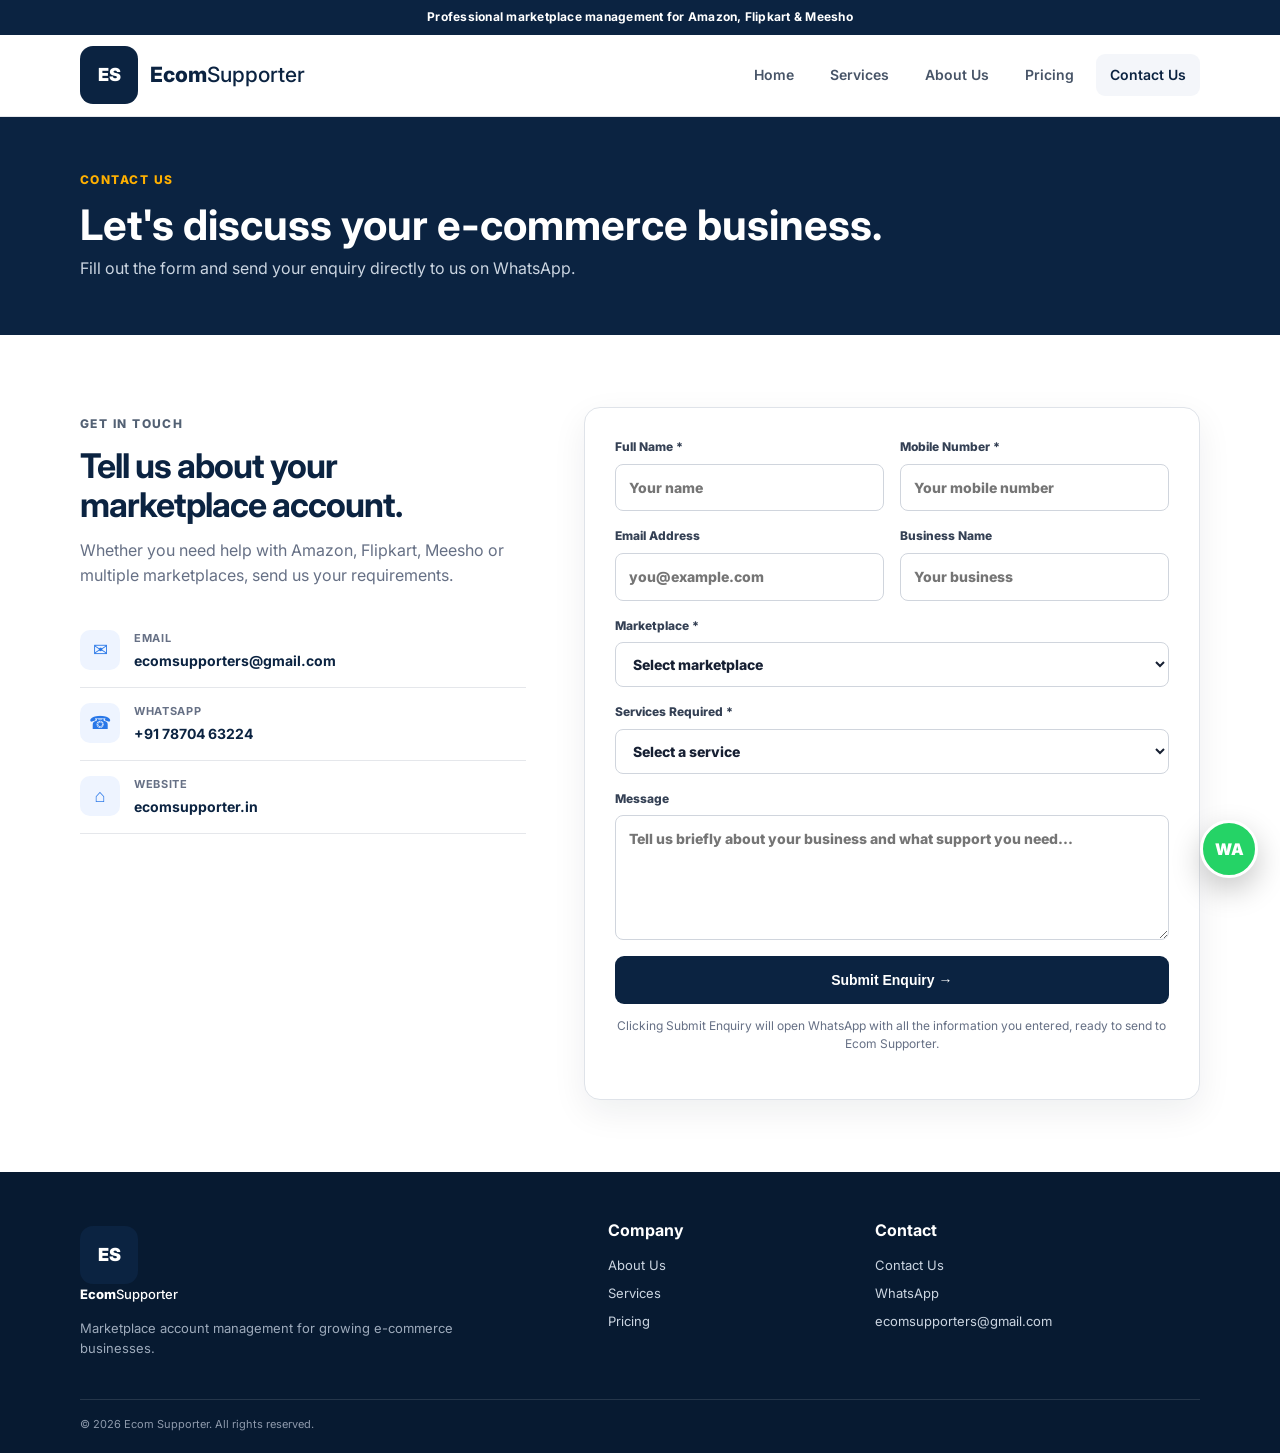
==== commit acdeb369: "Fix contact page layout and styling" ====
--- a/contact.html
+++ b/contact.html
@@ -1 +1,9 @@
-<!DOCTYPE html><html lang="en"><head><meta charset="UTF-8"><meta name="viewport" content="width=device-width,initial-scale=1"><title>Contact Us | Ecom Supporter</title><link rel="stylesheet" href="style.css"></head><body><div class="topbar">Professional marketplace management for Amazon, Flipkart & Meesho</div><header class="site-header"><a class="brand" href="index.html"><span class="brand-mark">ES</span><span>Ecom<span>Supporter</span></span></a><button class="menu-toggle">☰</button><nav class="nav"><a href="index.html">Home</a><a href="services.html">Services</a><a href="about.html">About Us</a><a href="pricing.html">Pricing</a><a class="active nav-cta" href="contact.html">Contact Us</a></nav></header><main><section class="page-hero"><div class="container"><div class="eyebrow">CONTACT US</div><h1>Let's discuss your e-commerce business.</h1><p>Fill out the form and send your enquiry directly to us on WhatsApp.</p></div></section><section class="section"><div class="container contact-grid"><div class="contact-info"><div class="eyebrow">GET IN TOUCH</div><h2>Tell us about your marketplace account.</h2><p>Whether you need help with Amazon, Flipkart, Meesho or multiple marketplaces, send us your requirements.</p><div class="contact-item"><span>✉</span><div><small>Email</small><strong>ecomsupporters@gmail.com</strong></div></div><div class="contact-item"><span>☎</span><div><small>WhatsApp</small><strong>+91 78704 63224</strong></div></div><div class="contact-item"><span>⌂</span><div><small>Website</small><strong>ecomsupporter.in</strong></div></div></div><div class="form-card"><form id="enquiryForm"><div class="form-row"><label>Full Name *<input type="text" name="name" required placeholder="Your name"></label><label>Mobile Number *<input type="tel" name="phone" required placeholder="Your mobile number"></label></div><div class="form-row"><label>Email Address<input type="email" name="email" placeholder="you@example.com"></label><label>Business Name<input type="text" name="business" placeholder="Your business"></label></div><label>Marketplace *<select name="marketplace" required><option value="">Select marketplace</option><option>Amazon</option><option>Flipkart</option><option>Meesho</option><option>Multiple Marketplaces</option></select></label><label>Services Required *<select name="service" required><option value="">Select a service</option><option>Account Management</option><option>Product Listing</option><option>Catalog Management</option><option>Inventory & Order Management</option><option>Account Health / Policy Support</option><option>Multiple Services</option><option>Other</option></select></label><label>Message<textarea name="message" required placeholder="Tell us briefly about your business and what support you need..."></textarea></label><button class="btn btn-primary full" type="submit">Submit Enquiry →</button><p class="form-note">Clicking Submit Enquiry will open WhatsApp with all the information you entered, ready to send to Ecom Supporter.</p><p id="formStatus" class="form-status" aria-live="polite"></p></form></div></div></section></main><a class="floating-wa" href="https://wa.me/917870463224" target="_blank" rel="noopener">WA</a><footer class="footer"><div class="container footer-grid"><div><a class="brand" href="index.html"><span class="brand-mark">ES</span><span>Ecom<span>Supporter</span></span></a><p>Marketplace account management for growing e-commerce businesses.</p></div><div><h4>Company</h4><a href="about.html">About Us</a><a href="services.html">Services</a><a href="pricing.html">Pricing</a></div><div><h4>Contact</h4><a href="contact.html">Contact Us</a><a href="https://wa.me/917870463224">WhatsApp</a><a href="mailto:ecomsupporters@gmail.com">ecomsupporters@gmail.com</a></div></div><div class="container copyright">© 2026 Ecom Supporter. All rights reserved.</div></footer><script src="script.js"></script></body></html>+<!DOCTYPE html><html lang="en"><head><meta charset="UTF-8"><meta name="viewport" content="width=device-width,initial-scale=1"><title>Contact Us | Ecom Supporter</title><link rel="stylesheet" href="style.css?v=20260929"><style>
+/* Contact-page fallback styles: keeps the layout intact even if the external stylesheet is cached. */
+.contact-grid{display:grid;grid-template-columns:minmax(300px,.85fr) minmax(0,1.15fr);gap:48px;align-items:start}
+.contact-info{padding:8px 10px 0 0}.contact-info h2{margin:0 0 14px}.contact-info>p{margin:0 0 28px;max-width:520px;color:#667085}
+.contact-item{display:flex;align-items:flex-start;gap:14px;padding:15px 0;border-bottom:1px solid #e5e7eb}.contact-item>span{width:40px;height:40px;border-radius:10px;background:#eef4ff;color:#2877e8;display:grid;place-items:center;font-size:18px;flex:0 0 40px}.contact-item small{display:block;color:#667085;font-size:11px;font-weight:700;text-transform:uppercase;letter-spacing:.06em;margin-bottom:3px}.contact-item strong{display:block;color:#0b2341;font-size:14px;word-break:break-word}
+.form-card{width:100%;background:#fff;border:1px solid #dfe3e9;border-radius:16px;padding:30px;box-shadow:0 12px 35px rgba(16,24,40,.07)}.form-card form{display:block}.form-card label{display:block;font-size:12px;font-weight:800;color:#344054;margin:0 0 16px}.form-card input,.form-card select,.form-card textarea{display:block;width:100%;height:auto;margin-top:7px;padding:12px 13px;border:1px solid #d0d5dd;border-radius:8px;background:#fff;color:#172033;font:inherit;font-size:14px;outline:none;box-sizing:border-box}.form-card textarea{min-height:125px;resize:vertical}.form-card .form-row{display:grid;grid-template-columns:1fr 1fr;gap:16px}.form-card .btn{display:flex;width:100%;min-height:48px;margin-top:4px;align-items:center;justify-content:center;border:0;border-radius:9px;padding:13px 20px;background:#0b2341;color:#fff;font-weight:800;font-size:14px;cursor:pointer}.form-card .form-note{font-size:12px;color:#667085;text-align:center;margin:13px 0 0;line-height:1.5}.page-hero{background:#0b2341;color:#fff;padding:54px 0}.page-hero .container{width:min(1120px,calc(100% - 36px));margin:auto}.page-hero h1{font-size:42px;line-height:1.12;margin:0 0 8px}.page-hero p{color:#cbd5e1;max-width:700px;margin:0}.container{width:min(1120px,calc(100% - 36px));margin:auto}.section{padding:72px 0}.eyebrow{font-size:12px;font-weight:800;letter-spacing:.12em;color:#536174;margin-bottom:12px}.section h2{font-size:34px;line-height:1.15;letter-spacing:-.03em;color:#0b2341}.topbar{background:#0b2341;color:#fff;text-align:center;padding:8px 16px;font-size:12px;font-weight:700}.site-header{height:82px;background:#fff;border-bottom:1px solid #e5e7eb;display:flex;align-items:center;justify-content:space-between;padding:0 max(18px,calc((100vw - 1120px)/2));position:sticky;top:0;z-index:20}.brand{display:flex;align-items:center;gap:12px;font-weight:800;font-size:21px;color:#0b2341;text-decoration:none}.brand>span:last-child>span{font-weight:500}.brand-mark{width:58px;height:58px;border-radius:13px;background:#0b2341;display:grid;place-items:center;color:#fff;font-size:18px;font-weight:900}.nav{display:flex;align-items:center;gap:8px}.nav a{padding:10px 14px;border-radius:9px;font-size:14px;font-weight:600;color:#475467;text-decoration:none}.nav a.active{color:#0b2341;background:#f4f6fa}.nav .nav-cta{background:#0b2341;color:#fff}.menu-toggle{display:none;background:none;border:0;font-size:25px}.footer{background:#071a31;color:#d9e1ec;padding:46px 0 20px}.footer-grid{display:grid;grid-template-columns:1.5fr .7fr 1fr;gap:40px}.footer a{display:block;font-size:13px;margin:8px 0;color:#cbd5e1;text-decoration:none}.footer p{font-size:13px;color:#9eabbc;max-width:400px}.footer h4{margin:0 0 12px;color:#fff}.copyright{border-top:1px solid rgba(255,255,255,.12);margin-top:28px;padding-top:16px;font-size:11px;color:#8e9aac}.floating-wa{position:fixed;right:22px;bottom:22px;width:58px;height:58px;border-radius:50%;display:grid;place-items:center;background:#25d366;color:#fff;font-weight:900;box-shadow:0 12px 30px rgba(0,0,0,.22);z-index:50;border:3px solid #fff}
+@media(max-width:800px){.nav{display:none;position:absolute;left:18px;right:18px;top:75px;background:#fff;border:1px solid #e5e7eb;border-radius:12px;padding:10px;box-shadow:0 15px 35px rgba(0,0,0,.1);flex-direction:column;align-items:stretch}.nav.open{display:flex}.menu-toggle{display:block}.contact-grid{grid-template-columns:1fr}.form-card .form-row{grid-template-columns:1fr}.site-header{padding:0 18px}.contact-info{padding-right:0}.form-card{padding:24px}}
+@media(max-width:520px){.container{width:calc(100% - 24px)}.site-header{height:72px}.brand-mark{width:48px;height:48px}.brand{font-size:18px}.page-hero h1{font-size:34px}.section{padding:55px 0}.form-card{padding:20px}.floating-wa{right:14px;bottom:14px}}
+</style></head><body><div class="topbar">Professional marketplace management for Amazon, Flipkart & Meesho</div><header class="site-header"><a class="brand" href="index.html"><span class="brand-mark">ES</span><span>Ecom<span>Supporter</span></span></a><button class="menu-toggle" aria-label="Open menu">☰</button><nav class="nav"><a href="index.html">Home</a><a href="services.html">Services</a><a href="about.html">About Us</a><a href="pricing.html">Pricing</a><a class="active nav-cta" href="contact.html">Contact Us</a></nav></header><main><section class="page-hero"><div class="container"><div class="eyebrow" style="color:#ffb000">CONTACT US</div><h1>Let's discuss your e-commerce business.</h1><p>Fill out the form and send your enquiry directly to us on WhatsApp.</p></div></section><section class="section"><div class="container contact-grid"><div class="contact-info"><div class="eyebrow">GET IN TOUCH</div><h2>Tell us about your marketplace account.</h2><p>Whether you need help with Amazon, Flipkart, Meesho or multiple marketplaces, send us your requirements.</p><div class="contact-item"><span>✉</span><div><small>Email</small><strong>ecomsupporters@gmail.com</strong></div></div><div class="contact-item"><span>☎</span><div><small>WhatsApp</small><strong>+91 78704 63224</strong></div></div><div class="contact-item"><span>⌂</span><div><small>Website</small><strong>ecomsupporter.in</strong></div></div></div><div class="form-card"><form id="enquiryForm"><div class="form-row"><label>Full Name *<input type="text" name="name" required placeholder="Your name"></label><label>Mobile Number *<input type="tel" name="phone" required placeholder="Your mobile number"></label></div><div class="form-row"><label>Email Address<input type="email" name="email" placeholder="you@example.com"></label><label>Business Name<input type="text" name="business" placeholder="Your business"></label></div><label>Marketplace *<select name="marketplace" required><option value="">Select marketplace</option><option>Amazon</option><option>Flipkart</option><option>Meesho</option><option>Multiple Marketplaces</option></select></label><label>Services Required *<select name="service" required><option value="">Select a service</option><option>Account Management</option><option>Product Listing</option><option>Catalog Management</option><option>Inventory & Order Management</option><option>Account Health / Policy Support</option><option>Multiple Services</option><option>Other</option></select></label><label>Message<textarea name="message" required placeholder="Tell us briefly about your business and what support you need..."></textarea></label><button class="btn btn-primary full" type="submit">Submit Enquiry →</button><p class="form-note">Clicking Submit Enquiry will open WhatsApp with all the information you entered, ready to send to Ecom Supporter.</p><p id="formStatus" class="form-status" aria-live="polite"></p></form></div></div></section></main><a class="floating-wa" href="https://wa.me/917870463224" target="_blank" rel="noopener">WA</a><footer class="footer"><div class="container footer-grid"><div><a class="brand" href="index.html"><span class="brand-mark">ES</span><span>Ecom<span>Supporter</span></span></a><p>Marketplace account management for growing e-commerce businesses.</p></div><div><h4>Company</h4><a href="about.html">About Us</a><a href="services.html">Services</a><a href="pricing.html">Pricing</a></div><div><h4>Contact</h4><a href="contact.html">Contact Us</a><a href="https://wa.me/917870463224">WhatsApp</a><a href="mailto:ecomsupporters@gmail.com">ecomsupporters@gmail.com</a></div></div><div class="container copyright">© 2026 Ecom Supporter. All rights reserved.</div></footer><script src="script.js?v=20260929"></script></body></html>
--- a/style.css
+++ b/style.css
@@ -1,4 +1,5 @@
 @import url('https://fonts.googleapis.com/css2?family=Inter:wght@400;500;600;700;800&display=swap');
-:root{--navy:#0b2341;--navy2:#122e51;--orange:#ffb000;--blue:#2877e8;--magenta:#a91d88;--ink:#172033;--muted:#667085;--light:#f4f6fa;--line:#e5e7eb;--white:#fff}*{box-sizing:border-box}html{scroll-behavior:smooth}body{margin:0;font-family:Inter,Arial,sans-serif;color:var(--ink);background:#fff;line-height:1.55}a{text-decoration:none;color:inherit}.container{width:min(1120px,calc(100% - 36px));margin:auto}.topbar{background:var(--navy);color:#fff;text-align:center;padding:8px 16px;font-size:12px;font-weight:700;letter-spacing:.02em}.site-header{height:82px;background:#fff;border-bottom:1px solid var(--line);display:flex;align-items:center;justify-content:space-between;padding:0 max(18px,calc((100vw - 1120px)/2));position:sticky;top:0;z-index:20}.brand{display:flex;align-items:center;gap:12px;font-weight:800;font-size:21px;color:var(--navy)}.brand>span:last-child>span{font-weight:500}.brand-mark{width:58px;height:58px;border-radius:13px;background:url('ecom-supporter-icon.png') center/cover no-repeat;font-size:0;display:block;flex:0 0 auto}.nav{display:flex;align-items:center;gap:8px}.nav a{padding:10px 14px;border-radius:9px;font-size:14px;font-weight:600;color:#475467}.nav a:hover,.nav a.active{color:var(--navy);background:#f4f6fa}.nav .nav-cta{background:var(--navy);color:#fff}.nav .nav-cta:hover{background:var(--navy2);color:#fff}.menu-toggle{display:none;background:none;border:0;font-size:25px}.hero{background:linear-gradient(180deg,#fff,#f7f9fc);padding:72px 0 58px;border-bottom:1px solid var(--line)}.hero-grid{display:grid;grid-template-columns:1.15fr .85fr;gap:60px;align-items:center}.eyebrow{font-size:12px;font-weight:800;letter-spacing:.12em;color:#536174;margin-bottom:12px}.hero h1{font-size:clamp(38px,5vw,62px);line-height:1.05;letter-spacing:-.045em;margin:0;color:var(--navy)}.hero h1 span{color:var(--orange)}.hero-copy,.hero p{font-size:17px;color:var(--muted);max-width:680px;margin:22px 0 28px}.hero-actions{display:flex;gap:12px;flex-wrap:wrap}.btn{display:inline-flex;align-items:center;justify-content:center;border:0;border-radius:9px;padding:13px 20px;font-weight:800;font-size:14px;cursor:pointer}.btn-primary{background:var(--navy);color:#fff}.btn-primary:hover{background:var(--navy2)}.btn-whatsapp{background:#25d366;color:#fff}.btn-light{background:#fff;color:var(--navy)}.text-link{font-weight:800;color:var(--navy)}.hero-card{background:#fff;border:1px solid #dfe4eb;border-radius:18px;padding:24px;box-shadow:0 18px 45px rgba(11,35,65,.1)}.dashboard-head{font-weight:800;color:var(--navy);padding-bottom:12px}.status-dot{display:inline-block;width:8px;height:8px;background:#25d366;border-radius:50%;margin-right:7px}.mini-stat{display:flex;justify-content:space-between;align-items:center;border-bottom:1px solid #edf0f4;padding:14px 0;font-size:14px}.mini-stat strong{color:var(--blue)}.growth-box{margin-top:18px;border-radius:12px;background:var(--navy);color:#fff;padding:18px}.growth-box span{display:block;opacity:.75;font-size:12px}.growth-box strong{font-size:17px}.trust-row{display:flex;gap:25px;margin-top:34px}.trust-row strong{display:block;color:var(--navy);font-size:14px}.trust-row small{color:#7a8596;font-size:11px}.section{padding:72px 0}.section.light{background:var(--light)}.section-heading{max-width:760px;margin:0 auto 36px}.section-heading.centered{text-align:center}.section-heading h2,.section h2{font-size:34px;line-height:1.15;letter-spacing:-.03em;color:var(--navy);margin:0 0 12px}.section-heading p,.section p{color:var(--muted)}.service-grid{display:grid;grid-template-columns:repeat(3,1fr);gap:22px}.service-card{background:#fff;border:1px solid #dfe3e9;border-radius:15px;padding:24px;position:relative;overflow:hidden;box-shadow:0 8px 24px rgba(16,24,40,.04)}.service-card:before{content:"";position:absolute;left:0;right:0;top:0;height:5px;background:var(--orange)}.service-card:nth-child(2):before{background:var(--blue)}.service-card:nth-child(3):before{background:var(--magenta)}.service-card .icon{width:44px;height:44px;border-radius:50%;display:grid;place-items:center;background:#1d2735;color:#fff;font-weight:800;margin-bottom:18px}.service-card:nth-child(2) .icon{background:#244c9d}.service-card:nth-child(3) .icon{background:#7f176b}.service-card h3{margin:0 0 10px;color:var(--navy);font-size:17px}.service-card p{font-size:13px}.service-card a{display:inline-block;margin-top:12px;font-size:13px;font-weight:800;color:var(--navy)}.two-col{display:grid;grid-template-columns:1fr 1fr;gap:70px;align-items:start}.check-list>div{display:flex;gap:14px;padding:16px 0;border-bottom:1px solid var(--line)}.check-list>div>span{width:30px;height:30px;border-radius:50%;display:grid;place-items:center;background:#eef4ff;color:var(--blue);font-weight:900;flex:0 0 auto}.check-list strong{color:var(--navy)}.check-list p{margin:3px 0 0;font-size:13px}.cta-section{padding:48px 0;background:var(--light)}.cta-box{background:var(--navy);color:#fff;border-radius:16px;padding:30px;display:flex;align-items:center;justify-content:space-between;gap:25px;position:relative;overflow:hidden}.cta-box:after{content:"";position:absolute;bottom:0;left:0;right:0;height:7px;background:linear-gradient(90deg,var(--orange) 0 33%,var(--blue) 33% 66%,var(--magenta) 66%)}.cta-box h2{color:#fff;margin:0 0 6px}.cta-box p{color:#d5ddea;margin:0}.page-hero{background:var(--navy);color:#fff;padding:54px 0}.page-hero h1{font-size:42px;margin:0 0 8px}.page-hero p{color:#cbd5e1;max-width:700px;margin:0}.platform-block{background:#fff;border:1px solid #dfe3e9;border-radius:15px;padding:28px;margin-bottom:20px;box-shadow:0 8px 24px rgba(16,24,40,.04)}.platform-title{display:flex;align-items:center;gap:16px;margin-bottom:22px}.platform-logo{width:50px;height:50px;border-radius:50%;background:#1d2735;color:#fff;display:grid;place-items:center;font-weight:800}.platform-block:nth-child(2) .platform-logo{background:#244c9d}.platform-block:nth-child(3) .platform-logo{background:#7f176b}.platform-title h2{margin:0;font-size:24px}.service-list{display:grid;grid-template-columns:repeat(3,1fr);gap:10px}.service-list div{padding:11px 13px;border-radius:8px;background:#f7f8fa;font-size:13px}.footer{background:#071a31;color:#d9e1ec;padding:46px 0 20px}.footer-grid{display:grid;grid-template-columns:1.5fr .7fr 1fr;gap:40px}.footer .brand{color:#fff}.footer h4{margin:0 0 12px;color:#fff}.footer a{display:block;font-size:13px;margin:8px 0;color:#cbd5e1}.footer p{font-size:13px;color:#9eabbc;max-width:400px}.copyright{border-top:1px solid rgba(255,255,255,.12);margin-top:28px;padding-top:16px;font-size:11px;color:#8e9aac}.floating-wa{position:fixed;right:22px;bottom:22px;width:58px;height:58px;border-radius:50%;display:grid;place-items:center;background:#25d366;color:#fff;font-weight:900;box-shadow:0 12px 30px rgba(0,0,0,.22);z-index:50;border:3px solid #fff}.form-wrap,.contact-form{max-width:780px;margin:auto;background:#fff;border:1px solid var(--line);border-radius:16px;padding:28px;box-shadow:0 12px 35px rgba(16,24,40,.06)}.form-group{margin-bottom:16px}.form-group label{display:block;font-size:12px;font-weight:800;color:#344054;margin-bottom:7px}.form-group input,.form-group select,.form-group textarea,.contact-form input,.contact-form select,.contact-form textarea{width:100%;padding:12px 13px;border:1px solid #d0d5dd;border-radius:8px;font:inherit;font-size:14px}.form-row{display:grid;grid-template-columns:1fr 1fr;gap:16px}.contact-form button{width:100%}.note{font-size:12px;color:#667085;text-align:center}.contact-intro{background:var(--navy);color:#fff;border-radius:16px;padding:28px;margin-bottom:24px}.contact-intro p{color:#d5ddea}.contact-intro a{color:#fff}.pricing-grid{display:grid;grid-template-columns:repeat(3,1fr);gap:22px}.price-card{background:#fff;border:1px solid #dfe3e9;border-radius:15px;padding:25px}.price-card h3{color:var(--navy)}.price-card .amount{font-size:25px;font-weight:900;color:var(--navy);margin-top:18px}.combo-plan{margin-top:28px;background:var(--navy);color:#fff;border-radius:16px;padding:28px 30px;position:relative;overflow:hidden}.combo-plan:after{content:"";position:absolute;bottom:0;left:0;right:0;height:7px;background:linear-gradient(90deg,var(--orange) 0 33%,var(--blue) 33% 66%,var(--magenta) 66%)}.combo-plan .badge{position:absolute;right:24px;top:24px;background:var(--orange);color:var(--navy);font-weight:900;font-size:11px;padding:7px 11px;border-radius:6px}.combo-plan h3{margin:0 0 5px}.combo-plan p{color:#d5ddea}.combo-plan .amount{color:var(--orange);font-size:24px;font-weight:900}.success{text-align:center;max-width:700px;margin:auto}.success h1{color:var(--navy)}
-@media(max-width:800px){.nav{display:none;position:absolute;left:18px;right:18px;top:75px;background:#fff;border:1px solid var(--line);border-radius:12px;padding:10px;box-shadow:0 15px 35px rgba(0,0,0,.1);flex-direction:column;align-items:stretch}.nav.open{display:flex}.menu-toggle{display:block}.hero-grid,.two-col{grid-template-columns:1fr}.service-grid,.pricing-grid{grid-template-columns:1fr}.service-list{grid-template-columns:1fr 1fr}.cta-box{flex-direction:column;align-items:flex-start}.form-row{grid-template-columns:1fr}.site-header{padding:0 18px}.hero{padding-top:50px}.trust-row{flex-wrap:wrap}}
-@media(max-width:520px){.container{width:calc(100% - 24px)}.site-header{height:72px}.brand-mark{width:48px;height:48px}.brand{font-size:18px}.hero h1{font-size:40px}.section{padding:55px 0}.page-hero h1{font-size:34px}.service-list{grid-template-columns:1fr}.cta-box{padding:24px}.floating-wa{right:14px;bottom:14px}}+:root{--navy:#0b2341;--navy2:#122e51;--orange:#ffb000;--blue:#2877e8;--magenta:#a91d88;--ink:#172033;--muted:#667085;--light:#f4f6fa;--line:#e5e7eb;--white:#fff}*{box-sizing:border-box}html{scroll-behavior:smooth}body{margin:0;font-family:Inter,Arial,sans-serif;color:var(--ink);background:#fff;line-height:1.55}a{text-decoration:none;color:inherit}.container{width:min(1120px,calc(100% - 36px));margin:auto}.topbar{background:var(--navy);color:#fff;text-align:center;padding:8px 16px;font-size:12px;font-weight:700;letter-spacing:.02em}.site-header{height:82px;background:#fff;border-bottom:1px solid var(--line);display:flex;align-items:center;justify-content:space-between;padding:0 max(18px,calc((100vw - 1120px)/2));position:sticky;top:0;z-index:20}.brand{display:flex;align-items:center;gap:12px;font-weight:800;font-size:21px;color:var(--navy)}.brand>span:last-child>span{font-weight:500}.brand-mark{width:58px;height:58px;border-radius:13px;background:url('ecom-supporter-icon.png') center/cover no-repeat;font-size:0;display:block;flex:0 0 auto}.nav{display:flex;align-items:center;gap:8px}.nav a{padding:10px 14px;border-radius:9px;font-size:14px;font-weight:600;color:#475467}.nav a:hover,.nav a.active{color:var(--navy);background:#f4f6fa}.nav .nav-cta{background:var(--navy);color:#fff}.nav .nav-cta:hover{background:var(--navy2);color:#fff}.menu-toggle{display:none;background:none;border:0;font-size:25px}.hero{background:linear-gradient(180deg,#fff,#f7f9fc);padding:72px 0 58px;border-bottom:1px solid var(--line)}.hero-grid{display:grid;grid-template-columns:1.15fr .85fr;gap:60px;align-items:center}.eyebrow{font-size:12px;font-weight:800;letter-spacing:.12em;color:#536174;margin-bottom:12px}.hero h1{font-size:clamp(38px,5vw,62px);line-height:1.05;letter-spacing:-.045em;margin:0;color:var(--navy)}.hero h1 span{color:var(--orange)}.hero-copy,.hero p{font-size:17px;color:var(--muted);max-width:680px;margin:22px 0 28px}.hero-actions{display:flex;gap:12px;flex-wrap:wrap}.btn{display:inline-flex;align-items:center;justify-content:center;border:0;border-radius:9px;padding:13px 20px;font-weight:800;font-size:14px;cursor:pointer}.btn-primary{background:var(--navy);color:#fff}.btn-primary:hover{background:var(--navy2)}.btn-whatsapp{background:#25d366;color:#fff}.btn-light{background:#fff;color:var(--navy)}.text-link{font-weight:800;color:var(--navy)}.hero-card{background:#fff;border:1px solid #dfe4eb;border-radius:18px;padding:24px;box-shadow:0 18px 45px rgba(11,35,65,.1)}.dashboard-head{font-weight:800;color:var(--navy);padding-bottom:12px}.status-dot{display:inline-block;width:8px;height:8px;background:#25d366;border-radius:50%;margin-right:7px}.mini-stat{display:flex;justify-content:space-between;align-items:center;border-bottom:1px solid #edf0f4;padding:14px 0;font-size:14px}.mini-stat strong{color:var(--blue)}.growth-box{margin-top:18px;border-radius:12px;background:var(--navy);color:#fff;padding:18px}.growth-box span{display:block;opacity:.75;font-size:12px}.growth-box strong{font-size:17px}.trust-row{display:flex;gap:25px;margin-top:34px}.trust-row strong{display:block;color:var(--navy);font-size:14px}.trust-row small{color:#7a8596;font-size:11px}.section{padding:72px 0}.section.light{background:var(--light)}.section-heading{max-width:760px;margin:0 auto 36px}.section-heading.centered{text-align:center}.section-heading h2,.section h2{font-size:34px;line-height:1.15;letter-spacing:-.03em;color:var(--navy);margin:0 0 12px}.section-heading p,.section p{color:var(--muted)}.service-grid{display:grid;grid-template-columns:repeat(3,1fr);gap:22px}.service-card{background:#fff;border:1px solid #dfe3e9;border-radius:15px;padding:24px;position:relative;overflow:hidden;box-shadow:0 8px 24px rgba(16,24,40,.04)}.service-card:before{content:"";position:absolute;left:0;right:0;top:0;height:5px;background:var(--orange)}.service-card:nth-child(2):before{background:var(--blue)}.service-card:nth-child(3):before{background:var(--magenta)}.service-card .icon{width:44px;height:44px;border-radius:50%;display:grid;place-items:center;background:#1d2735;color:#fff;font-weight:800;margin-bottom:18px}.service-card:nth-child(2) .icon{background:#244c9d}.service-card:nth-child(3) .icon{background:#7f176b}.service-card h3{margin:0 0 10px;color:var(--navy);font-size:17px}.service-card p{font-size:13px}.service-card a{display:inline-block;margin-top:12px;font-size:13px;font-weight:800;color:var(--navy)}.two-col{display:grid;grid-template-columns:1fr 1fr;gap:70px;align-items:start}.check-list>div{display:flex;gap:14px;padding:16px 0;border-bottom:1px solid var(--line)}.check-list>div>span{width:30px;height:30px;border-radius:50%;display:grid;place-items:center;background:#eef4ff;color:var(--blue);font-weight:900;flex:0 0 auto}.check-list strong{color:var(--navy)}.check-list p{margin:3px 0 0;font-size:13px}.cta-section{padding:48px 0;background:var(--light)}.cta-box{background:var(--navy);color:#fff;border-radius:16px;padding:30px;display:flex;align-items:center;justify-content:space-between;gap:25px;position:relative;overflow:hidden}.cta-box:after{content:"";position:absolute;bottom:0;left:0;right:0;height:7px;background:linear-gradient(90deg,var(--orange) 0 33%,var(--blue) 33% 66%,var(--magenta) 66%)}.cta-box h2{color:#fff;margin:0 0 6px}.cta-box p{color:#d5ddea;margin:0}.page-hero{background:var(--navy);color:#fff;padding:54px 0}.page-hero h1{font-size:42px;margin:0 0 8px}.page-hero p{color:#cbd5e1;max-width:700px;margin:0}.platform-block{background:#fff;border:1px solid #dfe3e9;border-radius:15px;padding:28px;margin-bottom:20px;box-shadow:0 8px 24px rgba(16,24,40,.04)}.platform-title{display:flex;align-items:center;gap:16px;margin-bottom:22px}.platform-logo{width:50px;height:50px;border-radius:50%;background:#1d2735;color:#fff;display:grid;place-items:center;font-weight:800}.platform-block:nth-child(2) .platform-logo{background:#244c9d}.platform-block:nth-child(3) .platform-logo{background:#7f176b}.platform-title h2{margin:0;font-size:24px}.service-list{display:grid;grid-template-columns:repeat(3,1fr);gap:10px}.service-list div{padding:11px 13px;border-radius:8px;background:#f7f8fa;font-size:13px}.footer{background:#071a31;color:#d9e1ec;padding:46px 0 20px}.footer-grid{display:grid;grid-template-columns:1.5fr .7fr 1fr;gap:40px}.footer .brand{color:#fff}.footer h4{margin:0 0 12px;color:#fff}.footer a{display:block;font-size:13px;margin:8px 0;color:#cbd5e1}.footer p{font-size:13px;color:#9eabbc;max-width:400px}.copyright{border-top:1px solid rgba(255,255,255,.12);margin-top:28px;padding-top:16px;font-size:11px;color:#8e9aac}.floating-wa{position:fixed;right:22px;bottom:22px;width:58px;height:58px;border-radius:50%;display:grid;place-items:center;background:#25d366;color:#fff;font-weight:900;box-shadow:0 12px 30px rgba(0,0,0,.22);z-index:50;border:3px solid #fff}
+.contact-grid{display:grid;grid-template-columns:minmax(280px,.78fr) minmax(0,1.22fr);gap:44px;align-items:start}.contact-info{padding:12px 8px 0 0}.contact-info h2{margin-bottom:14px}.contact-info>p{margin:0 0 28px;max-width:480px}.contact-item{display:flex;align-items:flex-start;gap:14px;padding:15px 0;border-bottom:1px solid var(--line)}.contact-item>span{width:40px;height:40px;border-radius:10px;background:#eef4ff;color:var(--blue);display:grid;place-items:center;font-size:18px;flex:0 0 40px}.contact-item small{display:block;color:var(--muted);font-size:11px;font-weight:700;text-transform:uppercase;letter-spacing:.06em;margin-bottom:2px}.contact-item strong{display:block;color:var(--navy);font-size:14px;word-break:break-word}.form-card{width:100%;background:#fff;border:1px solid #dfe3e9;border-radius:16px;padding:30px;box-shadow:0 12px 35px rgba(16,24,40,.07)}.form-card form{display:block}.form-card label{display:block;font-size:12px;font-weight:800;color:#344054;margin:0 0 16px}.form-card input,.form-card select,.form-card textarea{display:block;width:100%;margin-top:7px;padding:12px 13px;border:1px solid #d0d5dd;border-radius:8px;background:#fff;color:var(--ink);font:inherit;font-size:14px;outline:none;transition:border-color .15s,box-shadow .15s}.form-card input:focus,.form-card select:focus,.form-card textarea:focus{border-color:var(--blue);box-shadow:0 0 0 3px rgba(40,119,232,.12)}.form-card textarea{min-height:125px;resize:vertical}.form-card .form-row{display:grid;grid-template-columns:1fr 1fr;gap:16px}.form-card .btn{width:100%;min-height:46px;margin-top:2px}.form-card .form-note{font-size:12px;color:var(--muted);text-align:center;margin:13px 0 0}.full{width:100%}.form-wrap,.contact-form{max-width:780px;margin:auto;background:#fff;border:1px solid var(--line);border-radius:16px;padding:28px;box-shadow:0 12px 35px rgba(16,24,40,.06)}.form-group{margin-bottom:16px}.form-group label{display:block;font-size:12px;font-weight:800;color:#344054;margin-bottom:7px}.form-group input,.form-group select,.form-group textarea,.contact-form input,.contact-form select,.contact-form textarea{width:100%;padding:12px 13px;border:1px solid #d0d5dd;border-radius:8px;font:inherit;font-size:14px}.contact-form button{width:100%}.note{font-size:12px;color:#667085;text-align:center}.contact-intro{background:var(--navy);color:#fff;border-radius:16px;padding:28px;margin-bottom:24px}.contact-intro p{color:#d5ddea}.contact-intro a{color:#fff}.pricing-grid{display:grid;grid-template-columns:repeat(3,1fr);gap:22px}.price-card{background:#fff;border:1px solid #dfe3e9;border-radius:15px;padding:25px}.price-card h3{color:var(--navy)}.price-card .amount{font-size:25px;font-weight:900;color:var(--navy);margin-top:18px}.combo-plan{margin-top:28px;background:var(--navy);color:#fff;border-radius:16px;padding:28px 30px;position:relative;overflow:hidden}.combo-plan:after{content:"";position:absolute;bottom:0;left:0;right:0;height:7px;background:linear-gradient(90deg,var(--orange) 0 33%,var(--blue) 33% 66%,var(--magenta) 66%)}.combo-plan .badge{position:absolute;right:24px;top:24px;background:var(--orange);color:var(--navy);font-weight:900;font-size:11px;padding:7px 11px;border-radius:6px}.combo-plan h3{margin:0 0 5px}.combo-plan p{color:#d5ddea}.combo-plan .amount{color:var(--orange);font-size:24px;font-weight:900}.success{text-align:center;max-width:700px;margin:auto}.success h1{color:var(--navy)}
+@media(max-width:800px){.nav{display:none;position:absolute;left:18px;right:18px;top:75px;background:#fff;border:1px solid var(--line);border-radius:12px;padding:10px;box-shadow:0 15px 35px rgba(0,0,0,.1);flex-direction:column;align-items:stretch}.nav.open{display:flex}.menu-toggle{display:block}.hero-grid,.two-col,.contact-grid{grid-template-columns:1fr}.service-grid,.pricing-grid{grid-template-columns:1fr}.service-list{grid-template-columns:1fr 1fr}.cta-box{flex-direction:column;align-items:flex-start}.form-row,.form-card .form-row{grid-template-columns:1fr}.site-header{padding:0 18px}.hero{padding-top:50px}.trust-row{flex-wrap:wrap}.contact-info{padding-right:0}.form-card{padding:24px}}
+@media(max-width:520px){.container{width:calc(100% - 24px)}.site-header{height:72px}.brand-mark{width:48px;height:48px}.brand{font-size:18px}.hero h1{font-size:40px}.section{padding:55px 0}.page-hero h1{font-size:34px}.service-list{grid-template-columns:1fr}.cta-box{padding:24px}.floating-wa{right:14px;bottom:14px}.form-card{padding:20px}.contact-item strong{font-size:13px}}
